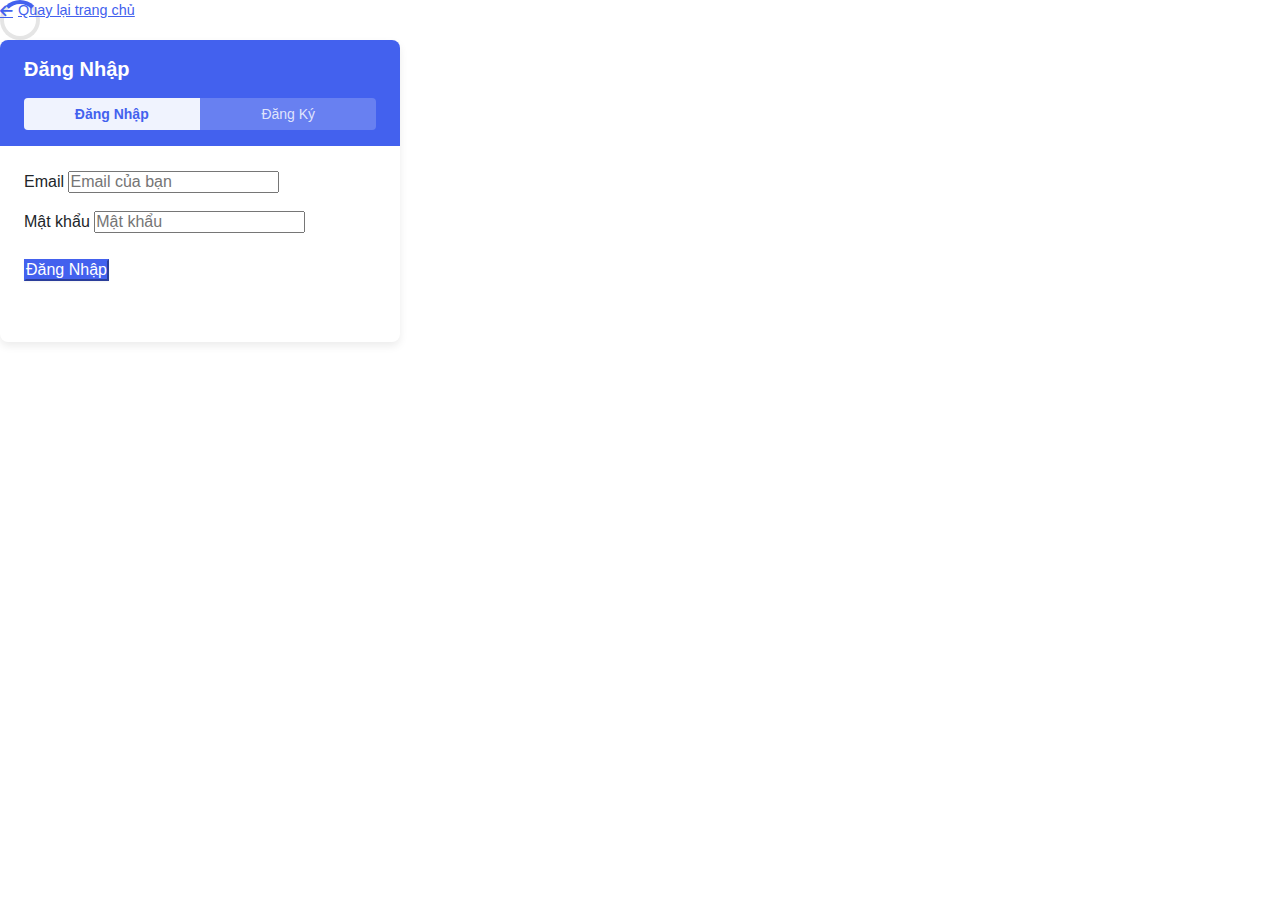
==== src/login.html @ 62390f36 "Add files via upload" ====
<!DOCTYPE html>
<html lang="vi">
<head>
    <meta charset="UTF-8">
    <meta name="viewport" content="width=device-width, initial-scale=1.0">
    <title>Đăng Nhập - Phân Tích Số Điện Thoại</title>
    <!-- CSS Files -->
    <link rel="stylesheet" href="css/main.css">
    <link rel="stylesheet" href="https://cdnjs.cloudflare.com/ajax/libs/font-awesome/6.4.0/css/all.min.css">
</head>
<body>
    <!-- Màn hình loading hiển thị khi trang đang tải -->
    <div id="loading-container">
        <div class="spinner"></div>
    </div>

    <div class="login-container">
        <a href="landing.html" class="back-to-home">
            <i class="fas fa-arrow-left"></i> Quay lại trang chủ
        </a>
        
        <div class="auth-box">
            <div class="auth-header">
                <h3>Đăng Nhập</h3>
                <div class="auth-toggle">
                    <button class="auth-tab active" data-tab="login">Đăng Nhập</button>
                    <button class="auth-tab" data-tab="register">Đăng Ký</button>
                </div>
            </div>
            
            <!-- Form đăng nhập -->
            <div class="auth-form active" id="login-form">
                <div class="form-group">
                    <label for="login-email">Email</label>
                    <input type="email" id="login-email" placeholder="Email của bạn">
                </div>
                <div class="form-group">
                    <label for="login-password">Mật khẩu</label>
                    <input type="password" id="login-password" placeholder="Mật khẩu">
                </div>
                <div class="form-action">
                    <button id="login-btn" class="btn-primary">Đăng Nhập</button>
                </div>
                <div class="auth-message" id="login-message"></div>
            </div>

            <!-- Form đăng ký -->
            <div class="auth-form" id="register-form">
                <div class="form-group">
                    <label for="register-name">Họ tên</label>
                    <input type="text" id="register-name" placeholder="Họ tên của bạn">
                </div>
                <div class="form-group">
                    <label for="register-email">Email</label>
                    <input type="email" id="register-email" placeholder="Email của bạn">
                </div>
                <div class="form-group">
                    <label for="register-password">Mật khẩu</label>
                    <input type="password" id="register-password" placeholder="Mật khẩu (ít nhất 6 ký tự)">
                </div>
                <div class="form-action">
                    <button id="register-btn" class="btn-primary">Đăng Ký</button>
                </div>
                <div class="auth-message" id="register-message"></div>
            </div>
        </div>
    </div>

    <!-- JavaScript Main Entry Point -->
    <script type="module" src="js/views/pages/LoginView.js"></script>
</body>
</html>
---- src/css/main.css ----
/* src/css/main.css */
/* Base Styles */
@import url('base/Reset.css');
@import url('base/Variables.css');
@import url('base/Typography.css');

/* Components */
@import url('components/Buttons.css');
@import url('components/Forms.css');
@import url('components/Chat.css');
@import url('components/Messages.css');
@import url('components/Sidebar.css');
@import url('components/Modals.css'); /* Đã sửa thành số nhiều */
@import url('components/Analysis.css');
@import url('components/Header.css');

/* Layout */
@import url('layout/Main.css');
@import url('layout/Footer.css');

/* Pages */
@import url('pages/App.css');
@import url('pages/Login.css');
@import url('pages/Landing.css');

/* Utils */
@import url('utils/Animations.css');
@import url('utils/Responsive.css');
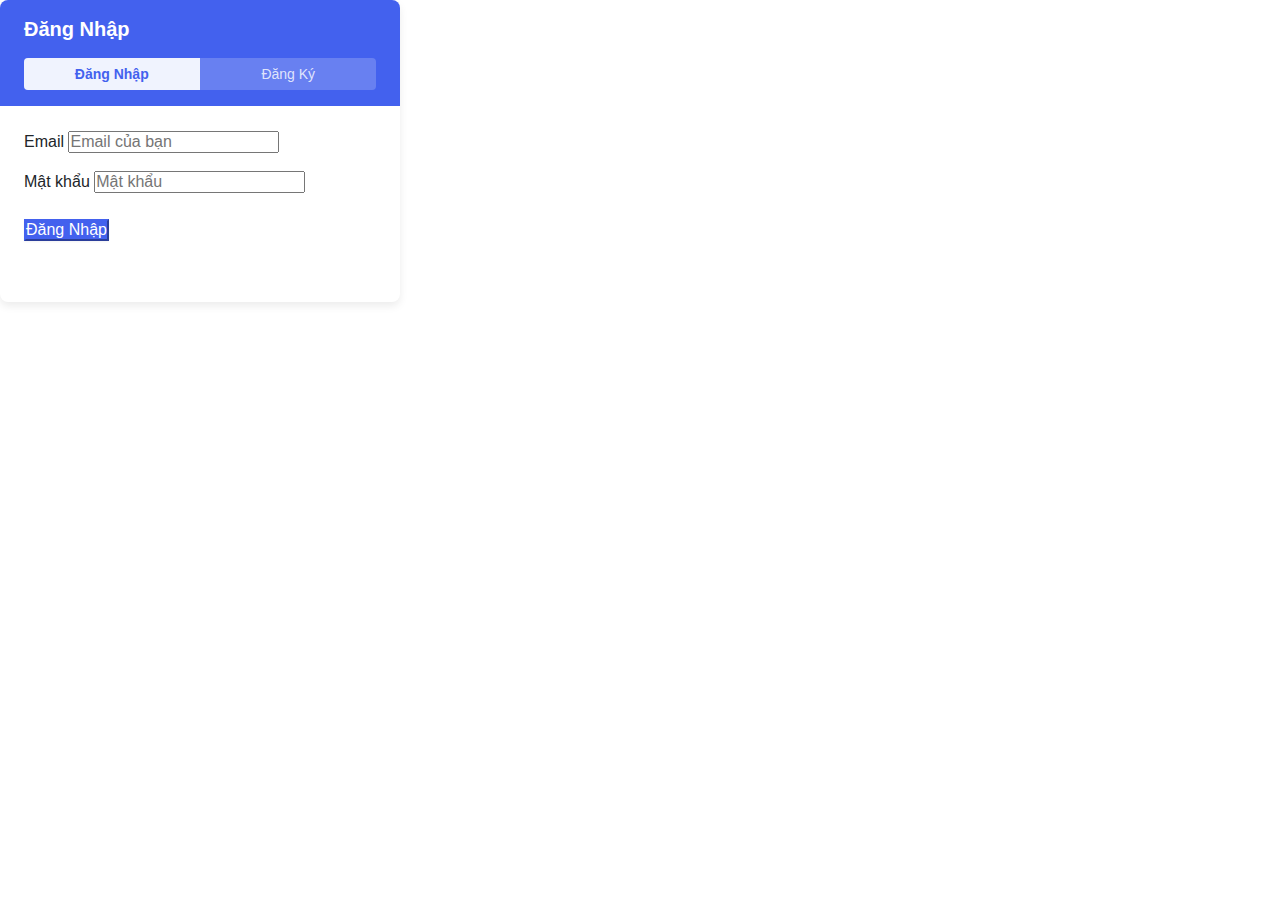
==== commit 71880b9e: "Refactor login page script source, enhance StorageService with static methods, and improve EventBus " ====
--- a/src/login.html
+++ b/src/login.html
@@ -67,6 +67,6 @@
     </div>
 
     <!-- JavaScript Main Entry Point -->
-    <script type="module" src="js/views/pages/LoginView.js"></script>
+    <script type="module" src="js/App.js"></script>
 </body>
 </html>--- a/src/css/main.css
+++ b/src/css/main.css
@@ -1,28 +1,28 @@
 /* src/css/main.css */
 /* Base Styles */
-@import url('base/Reset.css');
-@import url('base/Variables.css');
-@import url('base/Typography.css');
+@import url('./base/Reset.css');
+@import url('./base/Variables.css');
+@import url('./base/Typography.css');
 
 /* Components */
-@import url('components/Buttons.css');
-@import url('components/Forms.css');
-@import url('components/Chat.css');
-@import url('components/Messages.css');
-@import url('components/Sidebar.css');
-@import url('components/Modals.css'); /* Đã sửa thành số nhiều */
-@import url('components/Analysis.css');
-@import url('components/Header.css');
+@import url('./components/Buttons.css');
+@import url('./components/Forms.css');
+@import url('./components/Chat.css');
+@import url('./components/Messages.css');
+@import url('./components/Sidebar.css');
+@import url('./components/Modals.css');
+@import url('./components/Analysis.css');
+@import url('./components/Header.css');
 
 /* Layout */
-@import url('layout/Main.css');
-@import url('layout/Footer.css');
+@import url('./layout/Main.css');
+@import url('./layout/Footer.css');
 
 /* Pages */
-@import url('pages/App.css');
-@import url('pages/Login.css');
-@import url('pages/Landing.css');
+@import url('./pages/App.css');
+@import url('./pages/Login.css');
+@import url('./pages/Landing.css');
 
 /* Utils */
-@import url('utils/Animations.css');
-@import url('utils/Responsive.css');+@import url('./utils/Animations.css');
+@import url('./utils/Responsive.css');